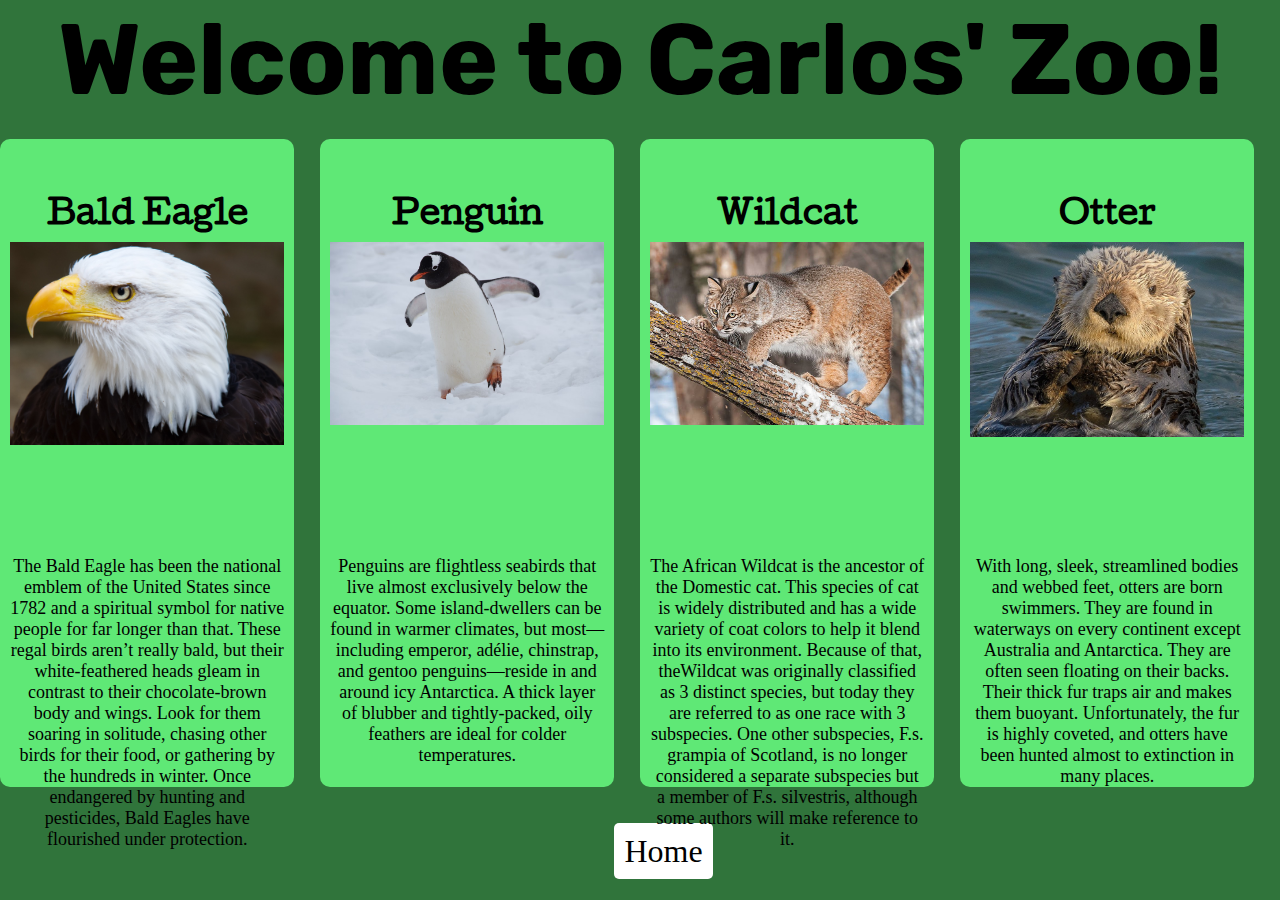
==== CarlosZoo.html @ 7d9d440d "Finished Carlos' Zoo Page" ====
<!DOCTYPE html>
<html lang="en">
  <head>
    <meta charset="UTF-8" />
    <meta name="author" content="Carlos Caballero" />
    <meta http-equiv="X-UA-Compatible" content="IE=edge" />
    <meta name="viewport" content="width=device-width, initial-scale=1.0" />
    <link rel="stylesheet" href="css/CarlosZoo.css" />
    <link rel="preconnect" href="https://fonts.googleapis.com" />
    <link rel="preconnect" href="https://fonts.gstatic.com" crossorigin />
    <link rel="preconnect" href="https://fonts.googleapis.com" />
    <link rel="preconnect" href="https://fonts.gstatic.com" crossorigin />
    <link
      href="https://fonts.googleapis.com/css2?family=Rubik&display=swap"
      rel="stylesheet"
    />
    <link
      href="https://fonts.googleapis.com/css2?family=Cutive&display=swap"
      rel="stylesheet"
    />
    <title>Carlos' Zoo</title>
  </head>
  <body>
    <h1 class="title">Welcome to Carlos' Zoo!</h1>
    <section>
      <div class="big-container">
        <div class="animal-container">
          <h2 class="animal-name">Otter</h2>
          <div class="animal-img">
            <img src="img/Otter.jpg" alt="An otter swimming" />
          </div>
          <p class="animal-description">
            With long, sleek, streamlined bodies and webbed feet, otters are
            born swimmers. They are found in waterways on every continent except
            Australia and Antarctica. They are often seen floating on their
            backs. Their thick fur traps air and makes them buoyant.
            Unfortunately, the fur is highly coveted, and otters have been
            hunted almost to extinction in many places.
          </p>
        </div>
        <div class="animal-container">
          <h2 class="animal-name">Wildcat</h2>
          <div class="animal-img">
            <img src="img/Wildcat.jpg" alt="A wildcat on a tree" />
          </div>
          <p class="animal-description">
            The African Wildcat is the ancestor of the Domestic cat. This
            species of cat is widely distributed and has a wide variety of coat
            colors to help it blend into its environment. Because of that,
            theWildcat was originally classified as 3 distinct species, but
            today they are referred to as one race with 3 subspecies. One other
            subspecies, F.s. grampia of Scotland, is no longer considered a
            separate subspecies but a member of F.s. silvestris, although some
            authors will make reference to it.
          </p>
        </div>
        <div class="animal-container">
          <h2 class="animal-name">Penguin</h2>
          <div class="animal-img">
            <img src="img/Penguin.jpg" alt="A penguin walking on ice" />
          </div>
          <p class="animal-description">
            Penguins are flightless seabirds that live almost exclusively below
            the equator. Some island-dwellers can be found in warmer climates,
            but most—including emperor, adélie, chinstrap, and gentoo
            penguins—reside in and around icy Antarctica. A thick layer of
            blubber and tightly-packed, oily feathers are ideal for colder
            temperatures.
          </p>
        </div>
        <div class="animal-container">
          <h2 class="animal-name">Bald Eagle</h2>
          <div class="animal-img">
            <img src="img/BaldEagle.jpg" alt="A close up of a bald eagle" />
          </div>
          <p class="animal-description">
            The Bald Eagle has been the national emblem of the United States
            since 1782 and a spiritual symbol for native people for far longer
            than that. These regal birds aren’t really bald, but their
            white-feathered heads gleam in contrast to their chocolate-brown
            body and wings. Look for them soaring in solitude, chasing other
            birds for their food, or gathering by the hundreds in winter. Once
            endangered by hunting and pesticides, Bald Eagles have flourished
            under protection.
          </p>
        </div>
      </div>
    </section>
    <a href="index.html" class="home-button">Home</a>
  </body>
</html>
---- css/CarlosZoo.css ----
*{
    margin: 0px;
    padding: 0px;
    box-sizing: border-box;
}

body{
    background-color: #30743B;
}

.title{
    /* border: 2px solid red; */
    text-align: center;
    font-size: 100px;
    font-family: 'Rubik', sans-serif;
}

section{
    /* border: 5px solid red; */
    height: 80vh;
    position: relative;

}

.big-container{
    /* border: 5px solid pink; */
    max-width: 2500px;
    width: 100%;
    height: 60vh;
    position: absolute;
    right: 0;
    left: 0;
    top: 0;
    bottom: 0;
    margin: 20px auto;

    /* display: flex;
    align-items: center;
    justify-content: center; */
}

.animal-container{
    background-color:  #5fe876;
    width: 23%;
    padding: 10px;
    float:right;
    height: 120%;
    margin-right: 2%;
    border-radius: 10px;;
}

.animal-name{
    font-family: 'Cutive', serif;
    /* border:2px solid red; */
    margin-top: 30px;
    height: 10%;
    display: flex;
    align-items: center;
    justify-content: center;
    font-size:xx-large;
}

.animal-img{
    position: relative;
    max-width: 100%;
/* border: 2px solid black; */
    height: 50%;

}

img{
    /* border: 2px solid pink; */
    display: block;
    margin: auto;
    width: 100%;
}

.animal-description{
    font-size: large;
    font-family: cursive;
    text-align: center;
}

.home-button{
    margin: 48%;
    text-align: center;
    font-size: xx-large;
    padding: 10px;
    background-color: white;
    border-radius: 5px;
    line-height: 25px;
    text-decoration: none;
    color: black;
}
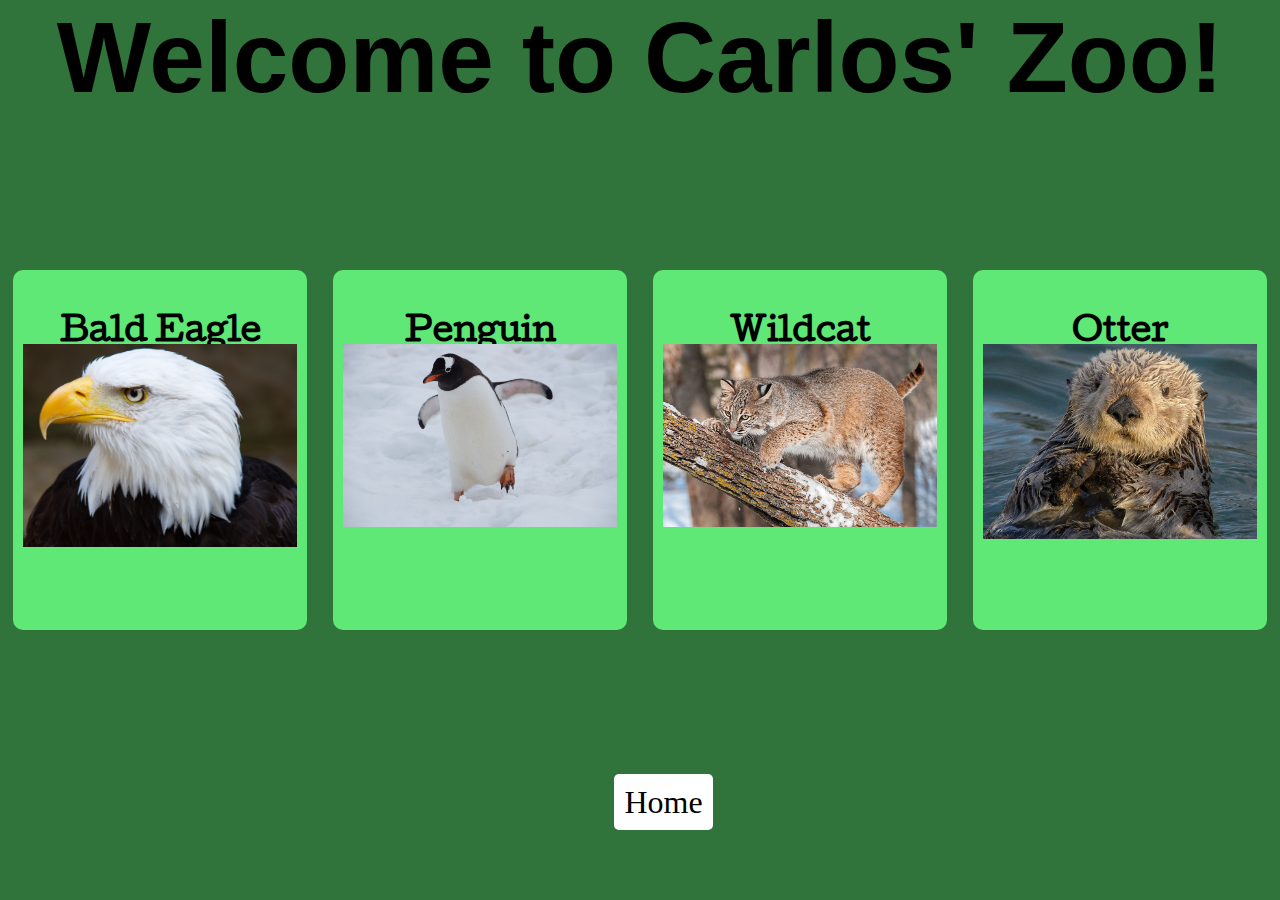
==== commit c6ea31f8: "Fixed The Format" ====
--- a/CarlosZoo.html
+++ b/CarlosZoo.html
@@ -8,12 +8,6 @@
     <link rel="stylesheet" href="css/CarlosZoo.css" />
     <link rel="preconnect" href="https://fonts.googleapis.com" />
     <link rel="preconnect" href="https://fonts.gstatic.com" crossorigin />
-    <link rel="preconnect" href="https://fonts.googleapis.com" />
-    <link rel="preconnect" href="https://fonts.gstatic.com" crossorigin />
-    <link
-      href="https://fonts.googleapis.com/css2?family=Rubik&display=swap"
-      rel="stylesheet"
-    />
     <link
       href="https://fonts.googleapis.com/css2?family=Cutive&display=swap"
       rel="stylesheet"
@@ -24,66 +18,38 @@
     <h1 class="title">Welcome to Carlos' Zoo!</h1>
     <section>
       <div class="big-container">
-        <div class="animal-container">
-          <h2 class="animal-name">Otter</h2>
-          <div class="animal-img">
-            <img src="img/Otter.jpg" alt="An otter swimming" />
+        <a href="">
+          <div class="animal-container">
+            <h2 class="animal-name">Otter</h2>
+            <div class="animal-img">
+              <img src="img/Otter.jpg" alt="An otter swimming" />
+            </div>
           </div>
-          <p class="animal-description">
-            With long, sleek, streamlined bodies and webbed feet, otters are
-            born swimmers. They are found in waterways on every continent except
-            Australia and Antarctica. They are often seen floating on their
-            backs. Their thick fur traps air and makes them buoyant.
-            Unfortunately, the fur is highly coveted, and otters have been
-            hunted almost to extinction in many places.
-          </p>
-        </div>
-        <div class="animal-container">
-          <h2 class="animal-name">Wildcat</h2>
-          <div class="animal-img">
-            <img src="img/Wildcat.jpg" alt="A wildcat on a tree" />
+        </a>
+        <a href="">
+          <div class="animal-container">
+            <h2 class="animal-name">Wildcat</h2>
+            <div class="animal-img">
+              <img src="img/Wildcat.jpg" alt="A wildcat on a tree" />
+            </div>
           </div>
-          <p class="animal-description">
-            The African Wildcat is the ancestor of the Domestic cat. This
-            species of cat is widely distributed and has a wide variety of coat
-            colors to help it blend into its environment. Because of that,
-            theWildcat was originally classified as 3 distinct species, but
-            today they are referred to as one race with 3 subspecies. One other
-            subspecies, F.s. grampia of Scotland, is no longer considered a
-            separate subspecies but a member of F.s. silvestris, although some
-            authors will make reference to it.
-          </p>
-        </div>
-        <div class="animal-container">
-          <h2 class="animal-name">Penguin</h2>
-          <div class="animal-img">
-            <img src="img/Penguin.jpg" alt="A penguin walking on ice" />
+        </a>
+        <a href="">
+          <div class="animal-container">
+            <h2 class="animal-name">Penguin</h2>
+            <div class="animal-img">
+              <img src="img/Penguin.jpg" alt="A penguin walking on ice" />
+            </div>
           </div>
-          <p class="animal-description">
-            Penguins are flightless seabirds that live almost exclusively below
-            the equator. Some island-dwellers can be found in warmer climates,
-            but most—including emperor, adélie, chinstrap, and gentoo
-            penguins—reside in and around icy Antarctica. A thick layer of
-            blubber and tightly-packed, oily feathers are ideal for colder
-            temperatures.
-          </p>
-        </div>
-        <div class="animal-container">
-          <h2 class="animal-name">Bald Eagle</h2>
-          <div class="animal-img">
-            <img src="img/BaldEagle.jpg" alt="A close up of a bald eagle" />
+        </a>
+        <a href="CarlosEagle.html">
+          <div class="animal-container">
+            <h2 class="animal-name">Bald Eagle</h2>
+            <div class="animal-img">
+              <img src="img/BaldEagle.jpg" alt="A close up of a bald eagle" />
+            </div>
           </div>
-          <p class="animal-description">
-            The Bald Eagle has been the national emblem of the United States
-            since 1782 and a spiritual symbol for native people for far longer
-            than that. These regal birds aren’t really bald, but their
-            white-feathered heads gleam in contrast to their chocolate-brown
-            body and wings. Look for them soaring in solitude, chasing other
-            birds for their food, or gathering by the hundreds in winter. Once
-            endangered by hunting and pesticides, Bald Eagles have flourished
-            under protection.
-          </p>
-        </div>
+        </a>
       </div>
     </section>
     <a href="index.html" class="home-button">Home</a>
--- a/css/CarlosZoo.css
+++ b/css/CarlosZoo.css
@@ -13,11 +13,12 @@
     text-align: center;
     font-size: 100px;
     font-family: 'Rubik', sans-serif;
+    margin-bottom: 15vh;
 }
 
 section{
     /* border: 5px solid red; */
-    height: 80vh;
+    height: 60vh;
     position: relative;
 
 }
@@ -26,7 +27,7 @@
     /* border: 5px solid pink; */
     max-width: 2500px;
     width: 100%;
-    height: 60vh;
+    height: 45vh;
     position: absolute;
     right: 0;
     left: 0;
@@ -44,9 +45,18 @@
     width: 23%;
     padding: 10px;
     float:right;
-    height: 120%;
-    margin-right: 2%;
-    border-radius: 10px;;
+    /* min-height: 3vh; */
+    height: 40vh;
+    margin-right: 1%;
+    margin-left: 1%;
+    border-radius: 10px;
+    text-decoration: none;
+    color: black;
+}
+
+.animal-container:hover{
+    background-color: #183A1E;
+    color: #D7F9DD;
 }
 
 .animal-name{
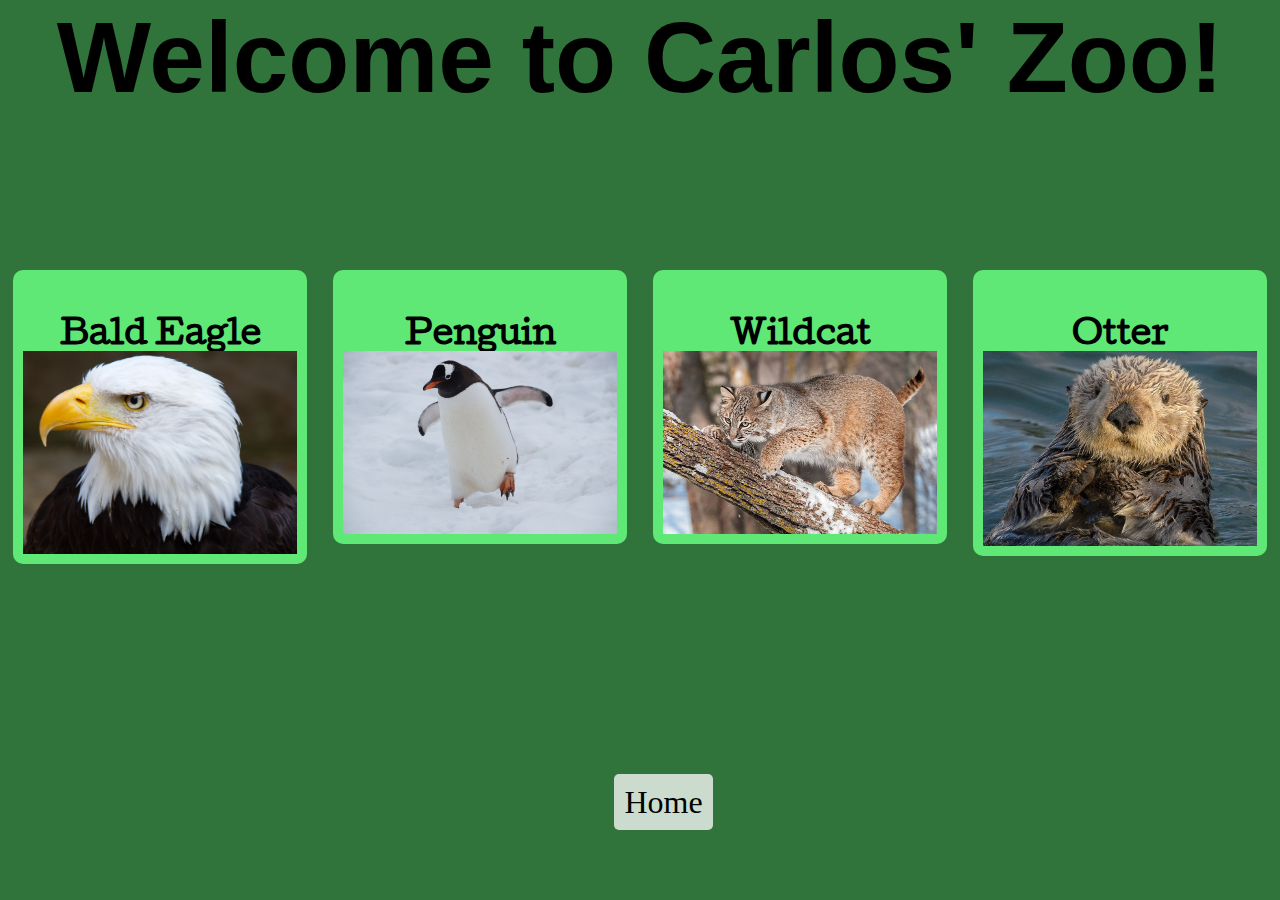
==== commit 0863a701: "Merge pull request #9 from Carlosjocaballero/Carlos_Wildcat" ====
--- a/CarlosZoo.html
+++ b/CarlosZoo.html
@@ -26,7 +26,7 @@
             </div>
           </div>
         </a>
-        <a href="">
+        <a href="CarlosWildcat.html">
           <div class="animal-container">
             <h2 class="animal-name">Wildcat</h2>
             <div class="animal-img">
@@ -34,7 +34,7 @@
             </div>
           </div>
         </a>
-        <a href="">
+        <a href="CarlosPenguin.html">
           <div class="animal-container">
             <h2 class="animal-name">Penguin</h2>
             <div class="animal-img">
--- a/css/CarlosZoo.css
+++ b/css/CarlosZoo.css
@@ -52,6 +52,7 @@
     border-radius: 10px;
     text-decoration: none;
     color: black;
+    height:fit-content;
 }
 
 .animal-container:hover{
@@ -96,10 +97,15 @@
     text-align: center;
     font-size: xx-large;
     padding: 10px;
-    background-color: white;
+    background-color: #CBDCCE;
     border-radius: 5px;
     line-height: 25px;
     text-decoration: none;
     color: black;
 }
 
+.home-button:hover{
+    background-color: #7EA885;
+    color: #E5EEE7   
+}
+
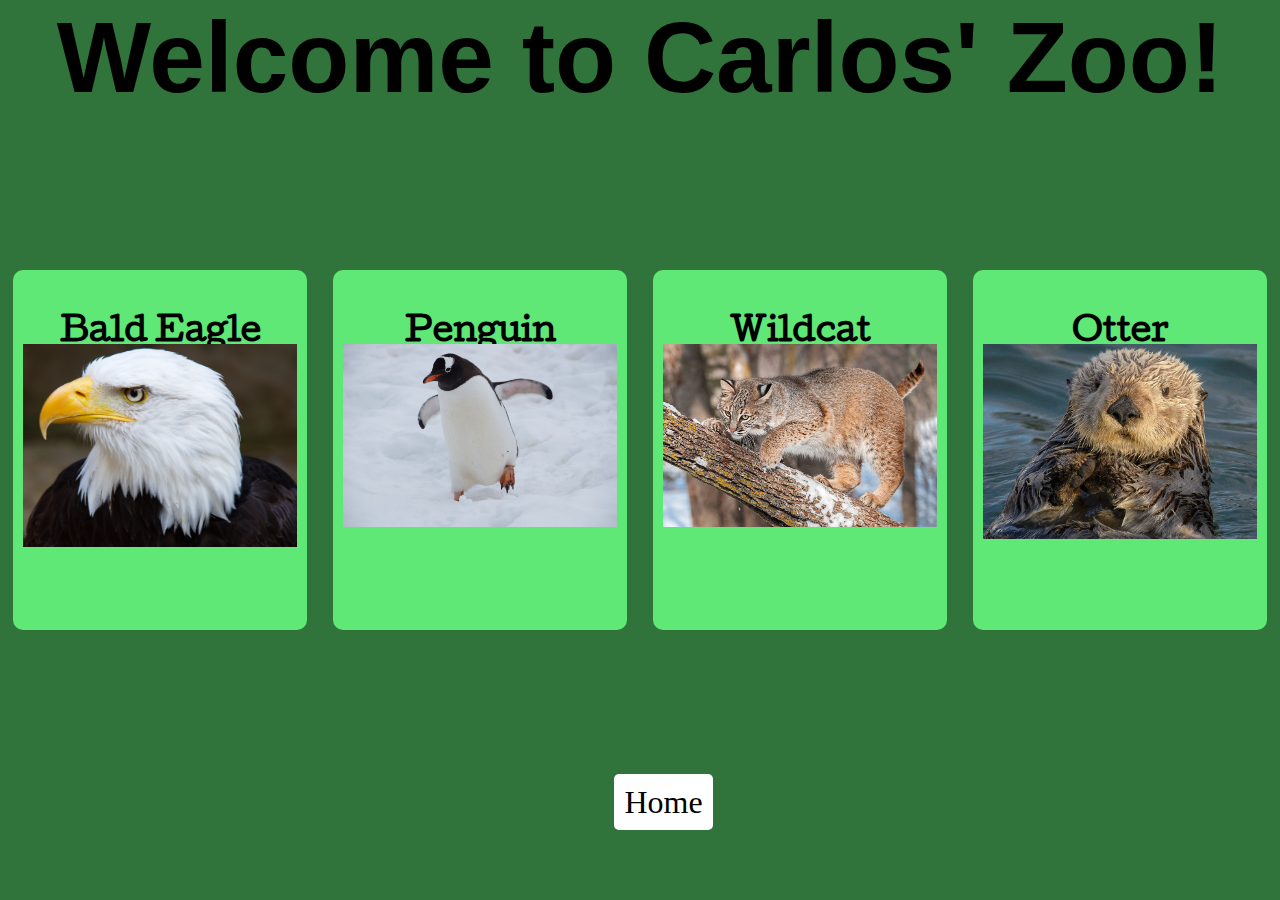
==== commit 6edabd2a: "Merge pull request #11 from Carlosjocaballero/TanmoyRaccoon" ====
--- a/CarlosZoo.html
+++ b/CarlosZoo.html
@@ -26,7 +26,7 @@
             </div>
           </div>
         </a>
-        <a href="CarlosWildcat.html">
+        <a href="">
           <div class="animal-container">
             <h2 class="animal-name">Wildcat</h2>
             <div class="animal-img">
--- a/css/CarlosZoo.css
+++ b/css/CarlosZoo.css
@@ -52,7 +52,6 @@
     border-radius: 10px;
     text-decoration: none;
     color: black;
-    height:fit-content;
 }
 
 .animal-container:hover{
@@ -97,15 +96,10 @@
     text-align: center;
     font-size: xx-large;
     padding: 10px;
-    background-color: #CBDCCE;
+    background-color: white;
     border-radius: 5px;
     line-height: 25px;
     text-decoration: none;
     color: black;
 }
 
-.home-button:hover{
-    background-color: #7EA885;
-    color: #E5EEE7   
-}
-
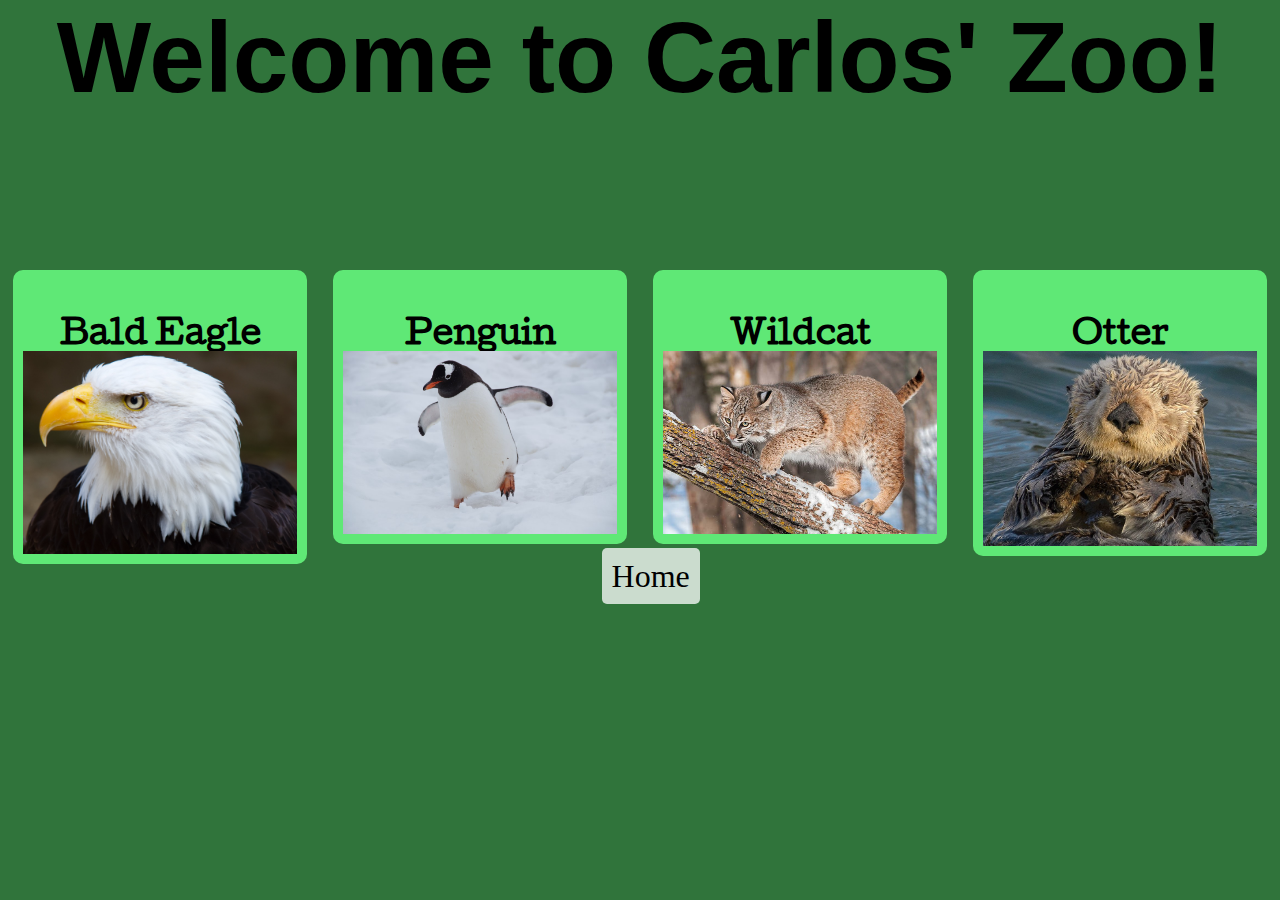
==== commit b72b0ec9: "Fixed Formatting of the Zoo" ====
--- a/CarlosZoo.html
+++ b/CarlosZoo.html
@@ -18,7 +18,7 @@
     <h1 class="title">Welcome to Carlos' Zoo!</h1>
     <section>
       <div class="big-container">
-        <a href="">
+        <a href="CarlosOtter.html">
           <div class="animal-container">
             <h2 class="animal-name">Otter</h2>
             <div class="animal-img">
@@ -26,7 +26,7 @@
             </div>
           </div>
         </a>
-        <a href="">
+        <a href="CarlosWildcat.html">
           <div class="animal-container">
             <h2 class="animal-name">Wildcat</h2>
             <div class="animal-img">
@@ -50,8 +50,8 @@
             </div>
           </div>
         </a>
+        <a href="index.html" class="home-button">Home</a>
       </div>
     </section>
-    <a href="index.html" class="home-button">Home</a>
   </body>
 </html>
--- a/css/CarlosZoo.css
+++ b/css/CarlosZoo.css
@@ -9,7 +9,6 @@
 }
 
 .title{
-    /* border: 2px solid red; */
     text-align: center;
     font-size: 100px;
     font-family: 'Rubik', sans-serif;
@@ -17,14 +16,12 @@
 }
 
 section{
-    /* border: 5px solid red; */
     height: 60vh;
     position: relative;
 
 }
 
 .big-container{
-    /* border: 5px solid pink; */
     max-width: 2500px;
     width: 100%;
     height: 45vh;
@@ -34,10 +31,6 @@
     top: 0;
     bottom: 0;
     margin: 20px auto;
-
-    /* display: flex;
-    align-items: center;
-    justify-content: center; */
 }
 
 .animal-container{
@@ -45,13 +38,13 @@
     width: 23%;
     padding: 10px;
     float:right;
-    /* min-height: 3vh; */
     height: 40vh;
     margin-right: 1%;
     margin-left: 1%;
     border-radius: 10px;
     text-decoration: none;
     color: black;
+    height:fit-content;
 }
 
 .animal-container:hover{
@@ -61,7 +54,6 @@
 
 .animal-name{
     font-family: 'Cutive', serif;
-    /* border:2px solid red; */
     margin-top: 30px;
     height: 10%;
     display: flex;
@@ -73,13 +65,10 @@
 .animal-img{
     position: relative;
     max-width: 100%;
-/* border: 2px solid black; */
     height: 50%;
-
 }
 
 img{
-    /* border: 2px solid pink; */
     display: block;
     margin: auto;
     width: 100%;
@@ -92,14 +81,19 @@
 }
 
 .home-button{
-    margin: 48%;
+    margin-left: 47%;
     text-align: center;
     font-size: xx-large;
     padding: 10px;
-    background-color: white;
+    background-color: #CBDCCE;
     border-radius: 5px;
     line-height: 25px;
     text-decoration: none;
     color: black;
 }
 
+.home-button:hover{
+    background-color: #7EA885;
+    color: #E5EEE7   
+}
+
